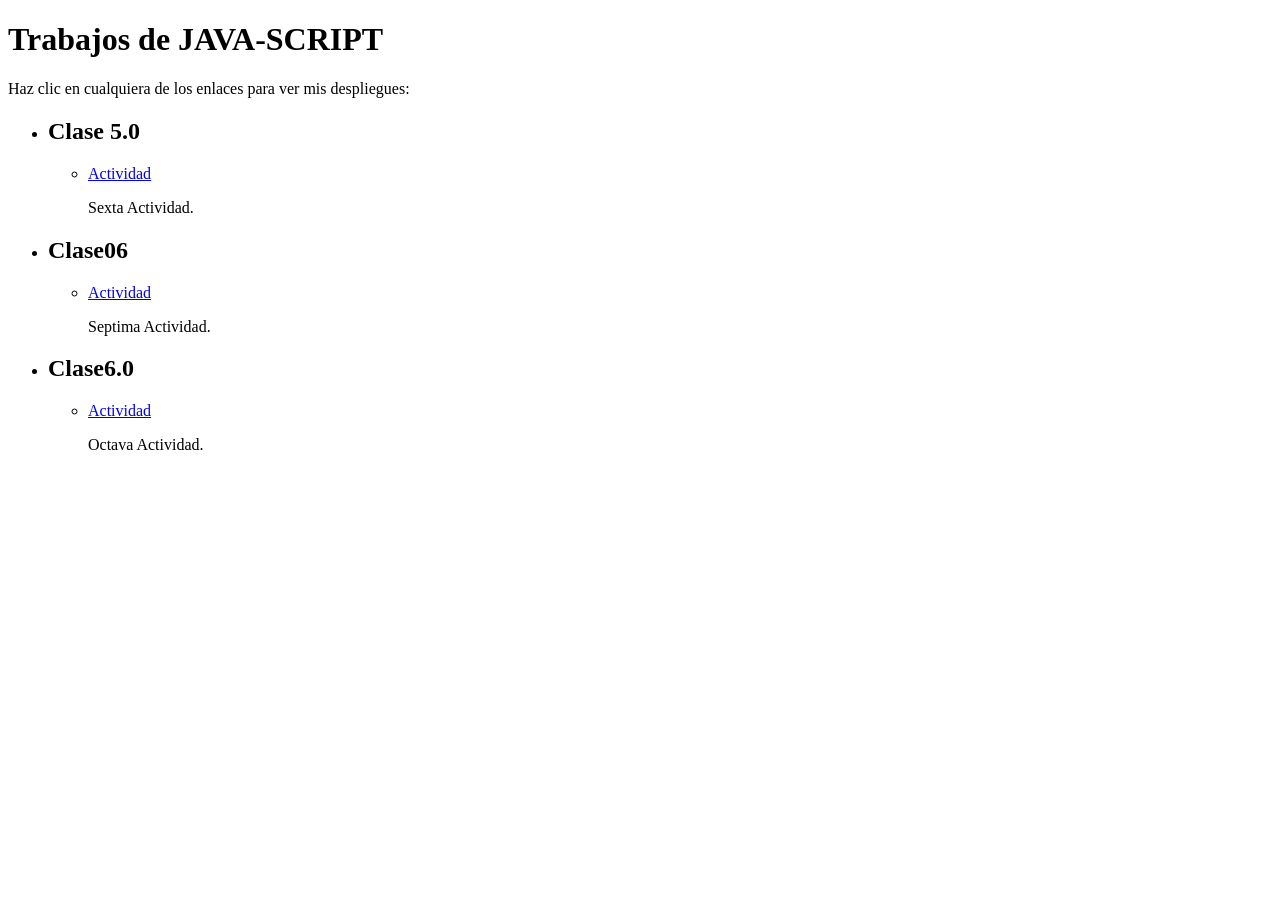
==== index.html @ a7a449c8 "Add initial HTML structure for project classes" ====
<!DOCTYPE html>
<html lang="es">
<head>
    <meta charset="UTF-8">
    <meta name="viewport" content="width=device-width, initial-scale=1.0">
    <title>Clases</title>
    <link rel="stylesheet" href="styles.css">
</head>
<body>
    <main>
        <h1>Trabajos de JAVA-SCRIPT</h1>
        <p>Haz clic en cualquiera de los enlaces para ver mis despliegues:</p>

        <ul class="session-list">
            <li class="session-item">
                <h2>Clase 5.0</h2>
                <ul class="project-list">
                    <li class="project-item">
                        <a href="Clase5.0/js/index.html" target="_blank" rel="noopener noreferrer">Actividad</a>
                        <p>Sexta Actividad.</p>
                    </li>
                </ul>
            </li>
            
            <li class="session-item">
                <h2>Clase06</h2>
                <ul class="project-list">
                    <li class="project-item">
                        <a href="Clase06/Clase06/index.html" target="_blank" rel="noopener noreferrer">Actividad</a>
                        <p>Septima Actividad.</p>
                    </li>
                </ul>
            </li>
            <li class="session-item">
                <h2>Clase6.0</h2>
                <ul class="project-list">
                    <li class="project-item">
                        <a href="Clase6.0/js/index.html" target="_blank" rel="noopener noreferrer">Actividad</a>
                        <p>Octava Actividad.</p>
                    </li>
                </ul>
            </li>
        </ul>
    </main>
</body>
</html>
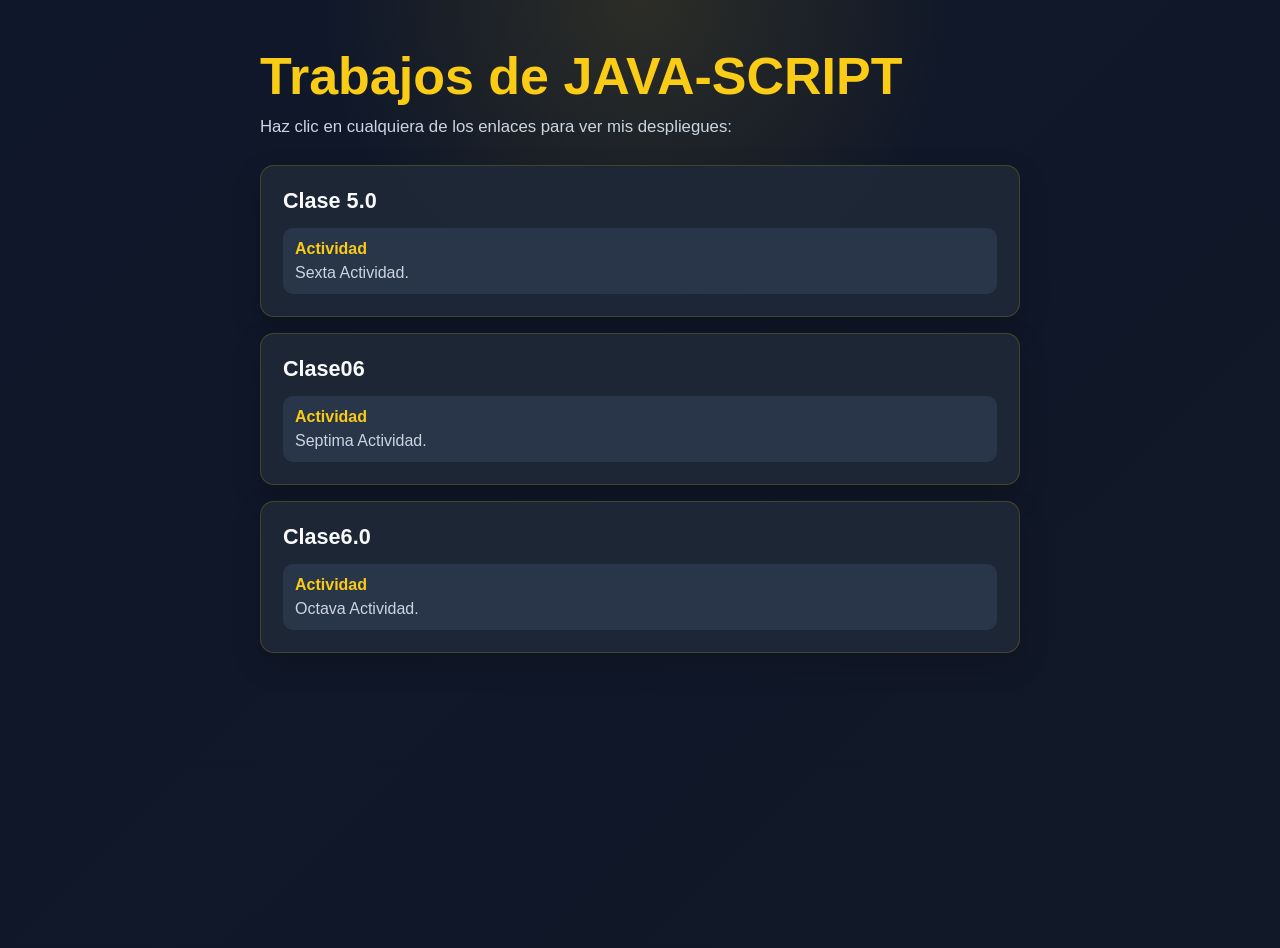
==== commit 05915c34: "Fix link to Clase06 index.html" ====
--- a/index.html
+++ b/index.html
@@ -26,7 +26,7 @@
                 <h2>Clase06</h2>
                 <ul class="project-list">
                     <li class="project-item">
-                        <a href="Clase06/Clase06/index.html" target="_blank" rel="noopener noreferrer">Actividad</a>
+                        <a href="Clase06/index.html" target="_blank" rel="noopener noreferrer">Actividad</a>
                         <p>Septima Actividad.</p>
                     </li>
                 </ul>
--- a/styles.css
+++ b/styles.css
@@ -0,0 +1,102 @@
+* {
+    box-sizing: border-box;
+}
+
+:root {
+    color-scheme: dark;
+    --background: #111827;
+    --surface: #1f2937;
+    --surface-hover: #293548;
+    --text: #f9fafb;
+    --muted: #cbd5e1;
+    --accent: #facc15;
+    --accent-dark: #eab308;
+}
+
+body {
+    margin: 0;
+    min-height: 100vh;
+    font-family: Arial, Helvetica, sans-serif;
+    color: var(--text);
+    background:
+        radial-gradient(circle at top, rgba(250, 204, 21, 0.12), transparent 20rem),
+        linear-gradient(135deg, #0f172a, var(--background));
+}
+
+main {
+    width: min(760px, calc(100% - 32px));
+    margin: 48px auto;
+}
+
+h1 {
+    margin: 0 0 12px;
+    font-size: clamp(2rem, 6vw, 3.25rem);
+    line-height: 1.1;
+    color: var(--accent);
+}
+
+main > p {
+    margin: 0 0 28px;
+    color: var(--muted);
+    font-size: 1.05rem;
+}
+
+.session-list,
+.project-list {
+    margin: 0;
+    padding: 0;
+    list-style: none;
+}
+
+.session-list {
+    display: grid;
+    gap: 16px;
+}
+
+.session-item {
+    padding: 22px;
+    border: 1px solid rgba(250, 204, 21, 0.18);
+    border-radius: 14px;
+    background: rgba(31, 41, 55, 0.92);
+    box-shadow: 0 12px 30px rgba(0, 0, 0, 0.18);
+}
+
+.session-item h2 {
+    margin: 0 0 14px;
+    font-size: 1.35rem;
+}
+
+.project-item {
+    padding: 12px;
+    border-radius: 10px;
+    background: var(--surface-hover);
+}
+
+.project-item a {
+    display: inline-block;
+    color: var(--accent);
+    font-weight: 700;
+    text-decoration: none;
+}
+
+.project-item a:hover,
+.project-item a:focus-visible {
+    color: var(--accent-dark);
+    text-decoration: underline;
+}
+
+.project-item p {
+    margin: 6px 0 0;
+    color: var(--muted);
+}
+
+@media (max-width: 480px) {
+    main {
+        width: min(100% - 24px, 760px);
+        margin: 24px auto;
+    }
+
+    .session-item {
+        padding: 16px;
+    }
+}
